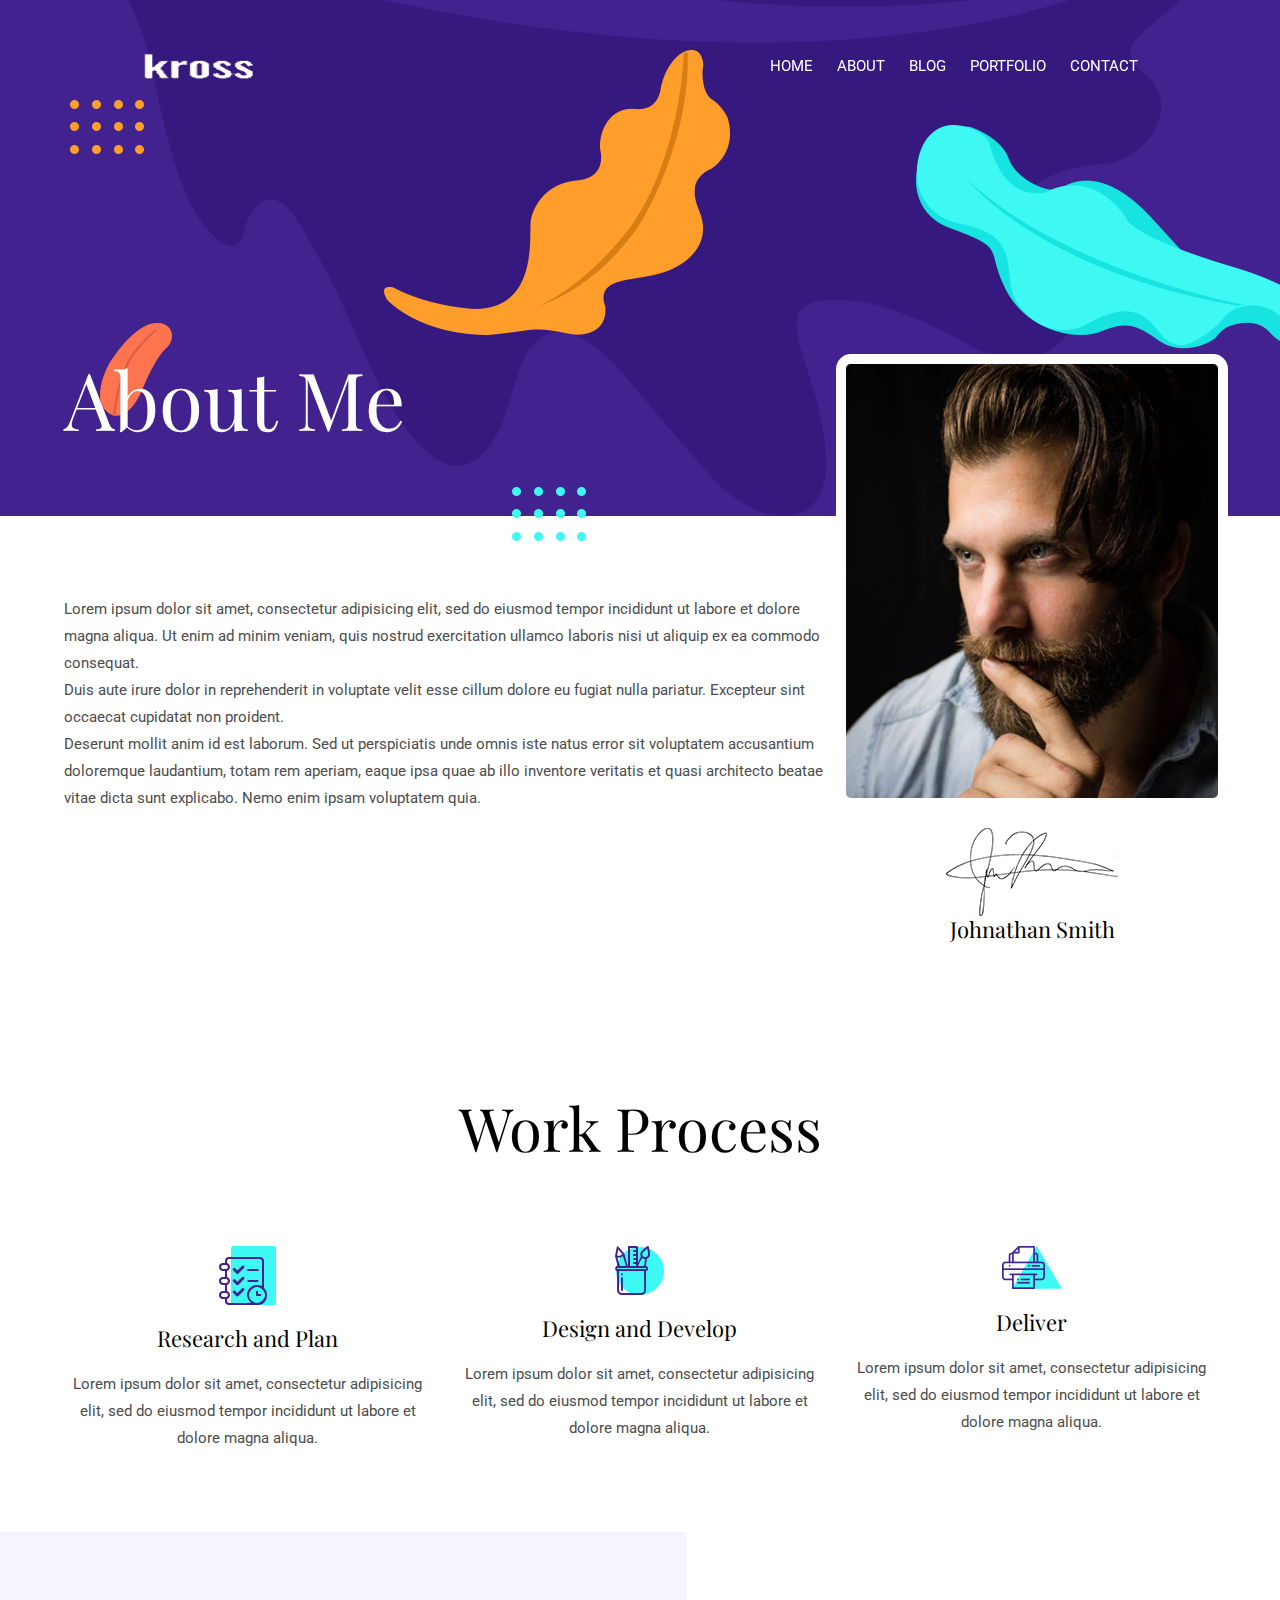
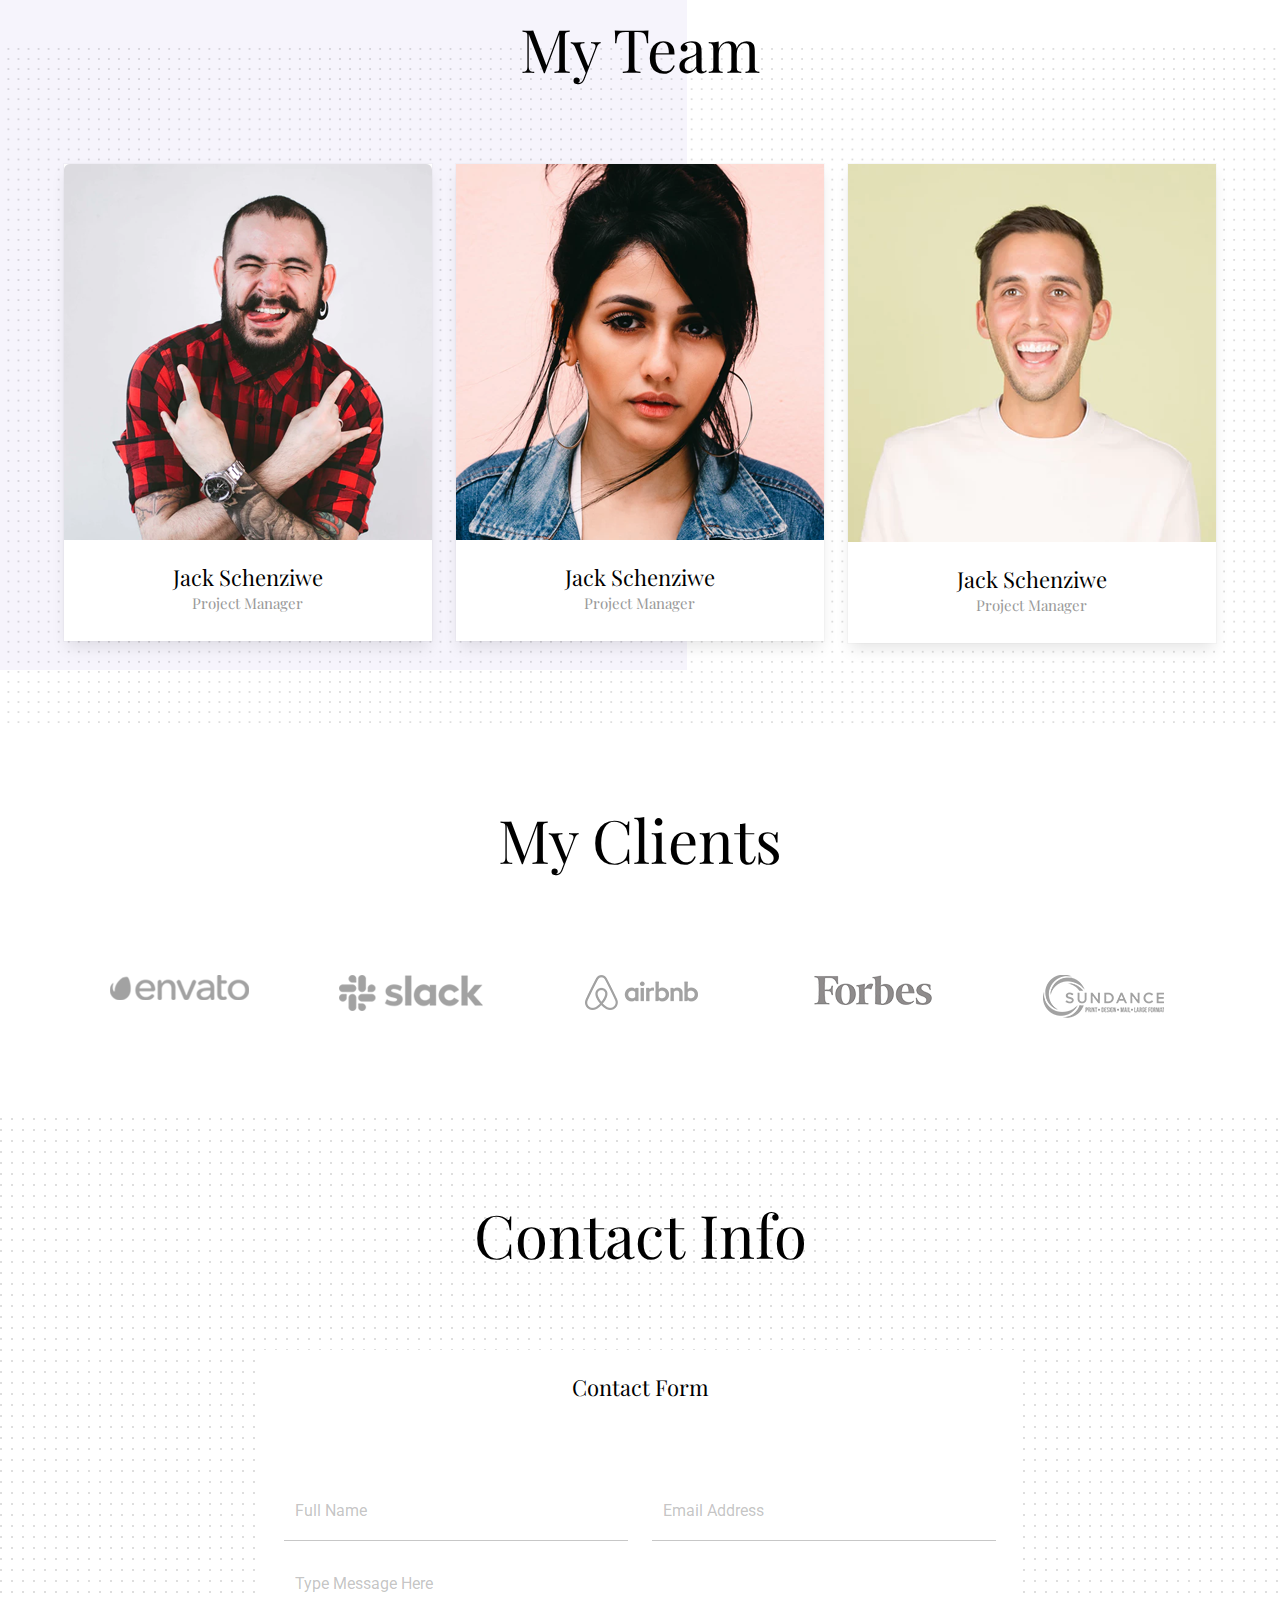
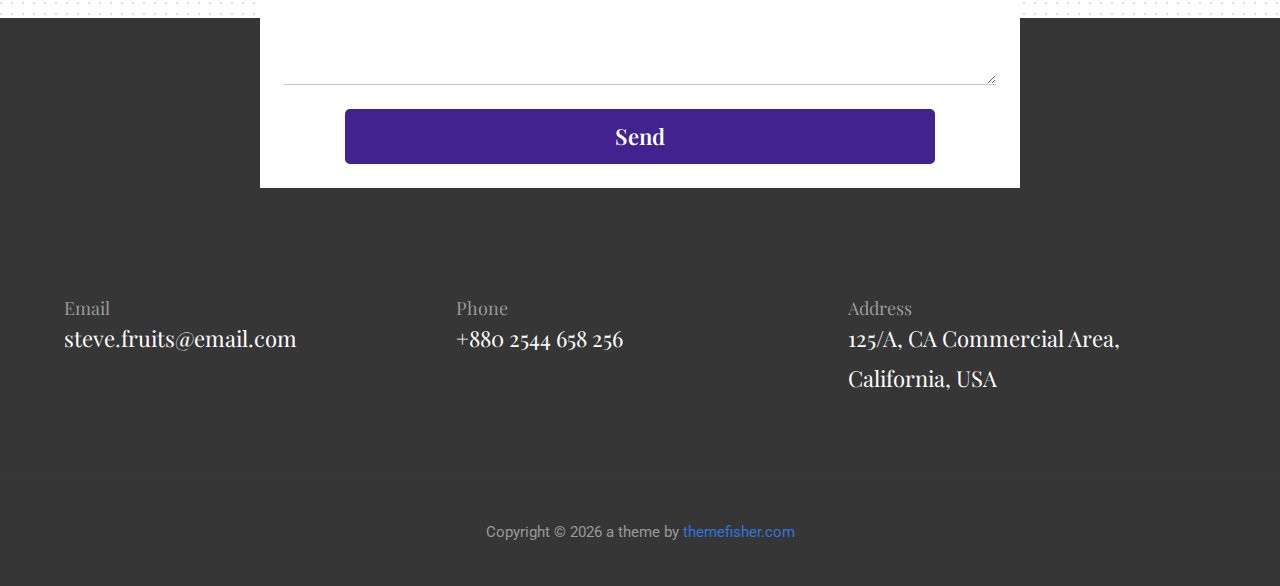
==== docs/about.html @ 149d9f8d "created docs fodler" ====
<!DOCTYPE html>

<!--
 // WEBSITE: https://themefisher.com
 // TWITTER: https://twitter.com/themefisher
 // FACEBOOK: https://www.facebook.com/themefisher
 // GITHUB: https://github.com/themefisher/
-->

<html lang="zxx">

<head>
  <meta charset="utf-8">
  <title>Kross | Portfolio Template</title>

  <!-- mobile responsive meta -->
  <meta name="viewport" content="width=device-width, initial-scale=1, maximum-scale=1">
  
  <!-- ** Plugins Needed for the Project ** -->
  <!-- bulma -->
  <link rel="stylesheet" href="plugins/bulma/bulma.min.css">
  <!-- slick slider -->
  <link rel="stylesheet" href="plugins/slick/slick.css">
  <!-- themefy-icon -->
  <link rel="stylesheet" href="plugins/themify-icons/themify-icons.css">

  <!-- Main Stylesheet -->
  <link href="css/style.css" rel="stylesheet">
  
  <!--Favicon-->
  <link rel="shortcut icon" href="images/favicon.ico" type="image/x-icon">
  <link rel="icon" href="images/favicon.ico" type="image/x-icon">

</head>

<body>
  

<header>
  <nav class="navbar is-dark is-fixed-top" role="navigation" aria-label="main navigation">
    <div class="navbar-brand">
      <a class="navbar-item" href="index.html">
        <img src="images/logo.png" width="112" height="28">
      </a>
  
      <a role="button" class="navbar-burger burger" aria-label="menu" aria-expanded="false" data-target="navigation">
        <span aria-hidden="true"></span>
        <span aria-hidden="true"></span>
        <span aria-hidden="true"></span>
      </a>
    </div>
  
    <div id="navigation" class="navbar-menu">
      <div class="navbar-end">
        <a href="index.html" class="navbar-item">Home</a>
        <a href="about.html" class="navbar-item">About</a>
        <a href="blog.html" class="navbar-item">blog</a>
        <a href="portfolio.html" class="navbar-item">portfolio</a>
        <a href="contact.html" class="navbar-item">contact</a>
      </div>
    </div>
  </nav>
</header>

<!-- page title -->
<section class="page-title-alt has-background-primary is-relative">
  <div class="container">
    <h1 class="has-text-white font-tertiary">About Me</h1>
  </div>
  <!-- background shapes -->
  <img src="images/illustrations/leaf-bg-top.png" alt="illustrations" class="bg-shape-1 w-100">
  <img src="images/illustrations/dots-group-sm.png" alt="illustrations" class="bg-shape-2">
  <img src="images/illustrations/leaf-yellow.png" alt="illustrations" class="bg-shape-3">
  <img src="images/illustrations/leaf-orange.png" alt="illustrations" class="bg-shape-4">
  <img src="images/illustrations/dots-group-cyan.png" alt="illustrations" class="bg-shape-5">
  <img src="images/illustrations/leaf-cyan-lg.png" alt="illustrations" class="bg-shape-6">
</section>
<!-- /page title -->

<!-- about -->
<section class="section">
  <div class="container">
    <div class="columns">
      <div class="column is-8-tablet">
        <p>Lorem ipsum dolor sit amet, consectetur adipisicing elit, sed do eiusmod tempor incididunt ut labore et
          dolore magna aliqua. Ut enim ad minim veniam, quis nostrud exercitation ullamco laboris nisi ut aliquip ex ea
          commodo consequat.</p>
        <p>Duis aute irure dolor in reprehenderit in voluptate velit esse cillum dolore eu fugiat nulla pariatur.
          Excepteur sint occaecat cupidatat non proident.</p>
        <p>Deserunt mollit anim id est laborum. Sed ut perspiciatis unde omnis iste natus error sit voluptatem
          accusantium doloremque laudantium, totam rem aperiam, eaque ipsa quae ab illo inventore veritatis et quasi
          architecto beatae vitae dicta sunt explicabo. Nemo enim ipsam voluptatem quia.</p>
      </div>
      <div class="col-md-4 has-text-centered drag-lg-top">
        <div class="shadow-down mb-20">
          <img src="images/about/author.jpg" alt="author"
            class="image full-width rounded-lg border-thick is-border-white">
        </div>
        <img src="images/about/signature.png" alt="signature">
        <h4>Johnathan Smith</h4>
      </div>
    </div>
  </div>
</section>
<!-- /about -->

<!-- Work Process -->
<section class="section">
  <div class="container">
    <div class="has-text-centered">
      <h2 class="section-title">Work Process</h2>
    </div>
    <div class="columns">
      <div class="column is-4-desktop has-text-centered hover-shadow has-padding-top-15">
        <img src="images/icons/plan.png" class="mb-20" alt="icon">
        <h4 class="mb-20">Research and Plan</h4>
        <p>Lorem ipsum dolor sit amet, consectetur adipisicing elit, sed do eiusmod tempor incididunt ut labore et
          dolore magna aliqua.</p>
      </div>
      <div class="column is-4-desktop has-text-centered hover-shadow has-padding-top-15">
        <img src="images/icons/design.png" class="mb-20" alt="icon">
        <h4 class="mb-20">Design and Develop</h4>
        <p>Lorem ipsum dolor sit amet, consectetur adipisicing elit, sed do eiusmod tempor incididunt ut labore et
          dolore magna aliqua.</p>
      </div>
      <div class="column is-4-desktop has-text-centered hover-shadow has-padding-top-15">
        <img src="images/icons/print.png" class="mb-20" alt="icon">
        <h4 class="mb-20">Deliver</h4>
        <p>Lorem ipsum dolor sit amet, consectetur adipisicing elit, sed do eiusmod tempor incididunt ut labore et
          dolore magna aliqua.</p>
      </div>
    </div>
  </div>
</section>
<!-- ./Work Process -->

<!-- team -->
<section class="section has-background-cover" data-background="images/backgrounds/team-bg.png">
  <div class="container">
    <div class="has-text-centered">
      <h2 class="section-title">My Team</h2>
    </div>
    <div class="columns is-multiline">
      <div class="column is-4-desktop is-6">
        <div class="card has-text-centered">
          <img src="images/team/member-1.png" class="image is-full">
          <div class="card-content">
            <h4>Jack Schenziwe</h4>
            <p class="has-text-light font-secondary">Project Manager</p>
          </div>
        </div>
      </div>
      <div class="column is-4-desktop is-6">
        <div class="card has-text-centered">
          <img src="images/team/member-2.png" class="image is-full">
          <div class="card-content">
            <h4>Jack Schenziwe</h4>
            <p class="has-text-light font-secondary">Project Manager</p>
          </div>
        </div>
      </div>
      <div class="column is-4-desktop is-6">
        <div class="card has-text-centered">
          <img src="images/team/member-3.png" class="image is-full">
          <div class="card-content">
            <h4>Jack Schenziwe</h4>
            <p class="has-text-light font-secondary">Project Manager</p>
          </div>
        </div>
      </div>
    </div>
  </div>
</section>
<!-- /team -->

<!-- clients -->
<section class="section">
  <div class="container">
    <div class="has-text-centered">
      <h2 class="section-title">My Clients</h2>
    </div>
    <div class="client-logo-slider is-flex is-vcentered">
      <a href="#" class="has-text-centered is-block outline-0 has-padding-20"><img class="d-unset image"
          src="images/clients-logo/client-logo-1.png" alt="client-logo"></a>
      <a href="#" class="has-text-centered is-block outline-0 has-padding-20"><img class="d-unset image"
          src="images/clients-logo/client-logo-2.png" alt="client-logo"></a>
      <a href="#" class="has-text-centered is-block outline-0 has-padding-20"><img class="d-unset image"
          src="images/clients-logo/client-logo-3.png" alt="client-logo"></a>
      <a href="#" class="has-text-centered is-block outline-0 has-padding-20"><img class="d-unset image"
          src="images/clients-logo/client-logo-4.png" alt="client-logo"></a>
      <a href="#" class="has-text-centered is-block outline-0 has-padding-20"><img class="d-unset image"
          src="images/clients-logo/client-logo-5.png" alt="client-logo"></a>
      <a href="#" class="has-text-centered is-block outline-0 has-padding-20"><img class="d-unset image"
          src="images/clients-logo/client-logo-1.png" alt="client-logo"></a>
      <a href="#" class="has-text-centered is-block outline-0 has-padding-20"><img class="d-unset image"
          src="images/clients-logo/client-logo-2.png" alt="client-logo"></a>
      <a href="#" class="has-text-centered is-block outline-0 has-padding-20"><img class="d-unset image"
          src="images/clients-logo/client-logo-3.png" alt="client-logo"></a>
      <a href="#" class="has-text-centered is-block outline-0 has-padding-20"><img class="d-unset image"
          src="images/clients-logo/client-logo-4.png" alt="client-logo"></a>
      <a href="#" class="has-text-centered is-block outline-0 has-padding-20"><img class="d-unset image"
          src="images/clients-logo/client-logo-5.png" alt="client-logo"></a>
    </div>
  </div>
</section>
<!-- /clients -->

<!-- contact -->
<section class="section section-on-footer" data-background="images/backgrounds/bg-dots.png">
  <div class="container">
    <div class="has-text-centered">
      <h2 class="section-title">Contact Info</h2>
    </div>
    <div class="columns is-centered">
      <div class="column is-8-desktop">
        <div class="has-background-white card-content has-text-centered shadow-down">
          <h4 class="mb-80">Contact Form</h4>
          <form action="#" class="columns is-multiline is-centered">
            <div class="column is-6-tablet">
              <input type="text" id="name" name="name" placeholder="Full Name" class="input">
            </div>
            <div class="column is-6-tablet">
              <input type="email" id="email" name="email" placeholder="Email Address" class="input">
            </div>
            <div class="column is-full">
              <textarea name="message" id="message" class="input"
                placeholder="Type Message Here"></textarea>
            </div>
            <div class="column is-6-tablet is-10">
              <button class="button is-primary is-fullwidth">send</button>
            </div>
          </form>
        </div>
      </div>
    </div>
  </div>
</section>
<!-- /contact -->

<!-- footer -->
<footer class="has-background-dark footer-section">
  <div class="section">
    <div class="container">
      <div class="columns">
        <div class="column is-4-tablet">
          <h5 class="has-text-light">Email</h5>
          <p class="has-text-white paragraph-lg font-secondary">steve.fruits@email.com</p>
        </div>
        <div class="column is-4-tablet">
          <h5 class="has-text-light">Phone</h5>
          <p class="has-text-white paragraph-lg font-secondary">+880 2544 658 256</p>
        </div>
        <div class="column is-4-tablet">
          <h5 class="has-text-light">Address</h5>
          <p class="has-text-white paragraph-lg font-secondary">125/A, CA Commercial Area, California, USA</p>
        </div>
      </div>
    </div>
  </div>
  <div class="section is-small has-text-centered has-border-top is-border-dark">
    <p class="has-text-light">Copyright ©
      <script>
        var CurrentYear = new Date().getFullYear()
        document.write(CurrentYear)
      </script> a theme by <a href="themefisher.com">themefisher.com</a></p>
  </div>
</footer>
<!-- /footer -->

<!-- jQuery -->
<script src="plugins/jQuery/jquery.min.js"></script>
<!-- slick slider -->
<script src="plugins/slick/slick.min.js"></script>
<!-- filter -->
<script src="plugins/shuffle/shuffle.min.js"></script>

<!-- Main Script -->
<script src="js/script.js"></script>

</body>
</html>
---- docs/plugins/themify-icons/themify-icons.css ----
@font-face{font-family:themify;src:url(fonts/themify.eot?-fvbane);src:url(fonts/themify.eot?#iefix-fvbane) format('embedded-opentype'),url(fonts/themify.woff?-fvbane) format('woff'),url(fonts/themify.ttf?-fvbane) format('truetype'),url(fonts/themify.svg?-fvbane#themify) format('svg');font-weight:400;font-style:normal}[class*=" ti-"],[class^=ti-]{font-family:themify;speak:none;font-style:normal;font-weight:400;font-variant:normal;text-transform:none;line-height:1;-webkit-font-smoothing:antialiased;-moz-osx-font-smoothing:grayscale}.ti-wand:before{content:"\e600"}.ti-volume:before{content:"\e601"}.ti-user:before{content:"\e602"}.ti-unlock:before{content:"\e603"}.ti-unlink:before{content:"\e604"}.ti-trash:before{content:"\e605"}.ti-thought:before{content:"\e606"}.ti-target:before{content:"\e607"}.ti-tag:before{content:"\e608"}.ti-tablet:before{content:"\e609"}.ti-star:before{content:"\e60a"}.ti-spray:before{content:"\e60b"}.ti-signal:before{content:"\e60c"}.ti-shopping-cart:before{content:"\e60d"}.ti-shopping-cart-full:before{content:"\e60e"}.ti-settings:before{content:"\e60f"}.ti-search:before{content:"\e610"}.ti-zoom-in:before{content:"\e611"}.ti-zoom-out:before{content:"\e612"}.ti-cut:before{content:"\e613"}.ti-ruler:before{content:"\e614"}.ti-ruler-pencil:before{content:"\e615"}.ti-ruler-alt:before{content:"\e616"}.ti-bookmark:before{content:"\e617"}.ti-bookmark-alt:before{content:"\e618"}.ti-reload:before{content:"\e619"}.ti-plus:before{content:"\e61a"}.ti-pin:before{content:"\e61b"}.ti-pencil:before{content:"\e61c"}.ti-pencil-alt:before{content:"\e61d"}.ti-paint-roller:before{content:"\e61e"}.ti-paint-bucket:before{content:"\e61f"}.ti-na:before{content:"\e620"}.ti-mobile:before{content:"\e621"}.ti-minus:before{content:"\e622"}.ti-medall:before{content:"\e623"}.ti-medall-alt:before{content:"\e624"}.ti-marker:before{content:"\e625"}.ti-marker-alt:before{content:"\e626"}.ti-arrow-up:before{content:"\e627"}.ti-arrow-right:before{content:"\e628"}.ti-arrow-left:before{content:"\e629"}.ti-arrow-down:before{content:"\e62a"}.ti-lock:before{content:"\e62b"}.ti-location-arrow:before{content:"\e62c"}.ti-link:before{content:"\e62d"}.ti-layout:before{content:"\e62e"}.ti-layers:before{content:"\e62f"}.ti-layers-alt:before{content:"\e630"}.ti-key:before{content:"\e631"}.ti-import:before{content:"\e632"}.ti-image:before{content:"\e633"}.ti-heart:before{content:"\e634"}.ti-heart-broken:before{content:"\e635"}.ti-hand-stop:before{content:"\e636"}.ti-hand-open:before{content:"\e637"}.ti-hand-drag:before{content:"\e638"}.ti-folder:before{content:"\e639"}.ti-flag:before{content:"\e63a"}.ti-flag-alt:before{content:"\e63b"}.ti-flag-alt-2:before{content:"\e63c"}.ti-eye:before{content:"\e63d"}.ti-export:before{content:"\e63e"}.ti-exchange-vertical:before{content:"\e63f"}.ti-desktop:before{content:"\e640"}.ti-cup:before{content:"\e641"}.ti-crown:before{content:"\e642"}.ti-comments:before{content:"\e643"}.ti-comment:before{content:"\e644"}.ti-comment-alt:before{content:"\e645"}.ti-close:before{content:"\e646"}.ti-clip:before{content:"\e647"}.ti-angle-up:before{content:"\e648"}.ti-angle-right:before{content:"\e649"}.ti-angle-left:before{content:"\e64a"}.ti-angle-down:before{content:"\e64b"}.ti-check:before{content:"\e64c"}.ti-check-box:before{content:"\e64d"}.ti-camera:before{content:"\e64e"}.ti-announcement:before{content:"\e64f"}.ti-brush:before{content:"\e650"}.ti-briefcase:before{content:"\e651"}.ti-bolt:before{content:"\e652"}.ti-bolt-alt:before{content:"\e653"}.ti-blackboard:before{content:"\e654"}.ti-bag:before{content:"\e655"}.ti-move:before{content:"\e656"}.ti-arrows-vertical:before{content:"\e657"}.ti-arrows-horizontal:before{content:"\e658"}.ti-fullscreen:before{content:"\e659"}.ti-arrow-top-right:before{content:"\e65a"}.ti-arrow-top-left:before{content:"\e65b"}.ti-arrow-circle-up:before{content:"\e65c"}.ti-arrow-circle-right:before{content:"\e65d"}.ti-arrow-circle-left:before{content:"\e65e"}.ti-arrow-circle-down:before{content:"\e65f"}.ti-angle-double-up:before{content:"\e660"}.ti-angle-double-right:before{content:"\e661"}.ti-angle-double-left:before{content:"\e662"}.ti-angle-double-down:before{content:"\e663"}.ti-zip:before{content:"\e664"}.ti-world:before{content:"\e665"}.ti-wheelchair:before{content:"\e666"}.ti-view-list:before{content:"\e667"}.ti-view-list-alt:before{content:"\e668"}.ti-view-grid:before{content:"\e669"}.ti-uppercase:before{content:"\e66a"}.ti-upload:before{content:"\e66b"}.ti-underline:before{content:"\e66c"}.ti-truck:before{content:"\e66d"}.ti-timer:before{content:"\e66e"}.ti-ticket:before{content:"\e66f"}.ti-thumb-up:before{content:"\e670"}.ti-thumb-down:before{content:"\e671"}.ti-text:before{content:"\e672"}.ti-stats-up:before{content:"\e673"}.ti-stats-down:before{content:"\e674"}.ti-split-v:before{content:"\e675"}.ti-split-h:before{content:"\e676"}.ti-smallcap:before{content:"\e677"}.ti-shine:before{content:"\e678"}.ti-shift-right:before{content:"\e679"}.ti-shift-left:before{content:"\e67a"}.ti-shield:before{content:"\e67b"}.ti-notepad:before{content:"\e67c"}.ti-server:before{content:"\e67d"}.ti-quote-right:before{content:"\e67e"}.ti-quote-left:before{content:"\e67f"}.ti-pulse:before{content:"\e680"}.ti-printer:before{content:"\e681"}.ti-power-off:before{content:"\e682"}.ti-plug:before{content:"\e683"}.ti-pie-chart:before{content:"\e684"}.ti-paragraph:before{content:"\e685"}.ti-panel:before{content:"\e686"}.ti-package:before{content:"\e687"}.ti-music:before{content:"\e688"}.ti-music-alt:before{content:"\e689"}.ti-mouse:before{content:"\e68a"}.ti-mouse-alt:before{content:"\e68b"}.ti-money:before{content:"\e68c"}.ti-microphone:before{content:"\e68d"}.ti-menu:before{content:"\e68e"}.ti-menu-alt:before{content:"\e68f"}.ti-map:before{content:"\e690"}.ti-map-alt:before{content:"\e691"}.ti-loop:before{content:"\e692"}.ti-location-pin:before{content:"\e693"}.ti-list:before{content:"\e694"}.ti-light-bulb:before{content:"\e695"}.ti-Italic:before{content:"\e696"}.ti-info:before{content:"\e697"}.ti-infinite:before{content:"\e698"}.ti-id-badge:before{content:"\e699"}.ti-hummer:before{content:"\e69a"}.ti-home:before{content:"\e69b"}.ti-help:before{content:"\e69c"}.ti-headphone:before{content:"\e69d"}.ti-harddrives:before{content:"\e69e"}.ti-harddrive:before{content:"\e69f"}.ti-gift:before{content:"\e6a0"}.ti-game:before{content:"\e6a1"}.ti-filter:before{content:"\e6a2"}.ti-files:before{content:"\e6a3"}.ti-file:before{content:"\e6a4"}.ti-eraser:before{content:"\e6a5"}.ti-envelope:before{content:"\e6a6"}.ti-download:before{content:"\e6a7"}.ti-direction:before{content:"\e6a8"}.ti-direction-alt:before{content:"\e6a9"}.ti-dashboard:before{content:"\e6aa"}.ti-control-stop:before{content:"\e6ab"}.ti-control-shuffle:before{content:"\e6ac"}.ti-control-play:before{content:"\e6ad"}.ti-control-pause:before{content:"\e6ae"}.ti-control-forward:before{content:"\e6af"}.ti-control-backward:before{content:"\e6b0"}.ti-cloud:before{content:"\e6b1"}.ti-cloud-up:before{content:"\e6b2"}.ti-cloud-down:before{content:"\e6b3"}.ti-clipboard:before{content:"\e6b4"}.ti-car:before{content:"\e6b5"}.ti-calendar:before{content:"\e6b6"}.ti-book:before{content:"\e6b7"}.ti-bell:before{content:"\e6b8"}.ti-basketball:before{content:"\e6b9"}.ti-bar-chart:before{content:"\e6ba"}.ti-bar-chart-alt:before{content:"\e6bb"}.ti-back-right:before{content:"\e6bc"}.ti-back-left:before{content:"\e6bd"}.ti-arrows-corner:before{content:"\e6be"}.ti-archive:before{content:"\e6bf"}.ti-anchor:before{content:"\e6c0"}.ti-align-right:before{content:"\e6c1"}.ti-align-left:before{content:"\e6c2"}.ti-align-justify:before{content:"\e6c3"}.ti-align-center:before{content:"\e6c4"}.ti-alert:before{content:"\e6c5"}.ti-alarm-clock:before{content:"\e6c6"}.ti-agenda:before{content:"\e6c7"}.ti-write:before{content:"\e6c8"}.ti-window:before{content:"\e6c9"}.ti-widgetized:before{content:"\e6ca"}.ti-widget:before{content:"\e6cb"}.ti-widget-alt:before{content:"\e6cc"}.ti-wallet:before{content:"\e6cd"}.ti-video-clapper:before{content:"\e6ce"}.ti-video-camera:before{content:"\e6cf"}.ti-vector:before{content:"\e6d0"}.ti-themify-logo:before{content:"\e6d1"}.ti-themify-favicon:before{content:"\e6d2"}.ti-themify-favicon-alt:before{content:"\e6d3"}.ti-support:before{content:"\e6d4"}.ti-stamp:before{content:"\e6d5"}.ti-split-v-alt:before{content:"\e6d6"}.ti-slice:before{content:"\e6d7"}.ti-shortcode:before{content:"\e6d8"}.ti-shift-right-alt:before{content:"\e6d9"}.ti-shift-left-alt:before{content:"\e6da"}.ti-ruler-alt-2:before{content:"\e6db"}.ti-receipt:before{content:"\e6dc"}.ti-pin2:before{content:"\e6dd"}.ti-pin-alt:before{content:"\e6de"}.ti-pencil-alt2:before{content:"\e6df"}.ti-palette:before{content:"\e6e0"}.ti-more:before{content:"\e6e1"}.ti-more-alt:before{content:"\e6e2"}.ti-microphone-alt:before{content:"\e6e3"}.ti-magnet:before{content:"\e6e4"}.ti-line-double:before{content:"\e6e5"}.ti-line-dotted:before{content:"\e6e6"}.ti-line-dashed:before{content:"\e6e7"}.ti-layout-width-full:before{content:"\e6e8"}.ti-layout-width-default:before{content:"\e6e9"}.ti-layout-width-default-alt:before{content:"\e6ea"}.ti-layout-tab:before{content:"\e6eb"}.ti-layout-tab-window:before{content:"\e6ec"}.ti-layout-tab-v:before{content:"\e6ed"}.ti-layout-tab-min:before{content:"\e6ee"}.ti-layout-slider:before{content:"\e6ef"}.ti-layout-slider-alt:before{content:"\e6f0"}.ti-layout-sidebar-right:before{content:"\e6f1"}.ti-layout-sidebar-none:before{content:"\e6f2"}.ti-layout-sidebar-left:before{content:"\e6f3"}.ti-layout-placeholder:before{content:"\e6f4"}.ti-layout-menu:before{content:"\e6f5"}.ti-layout-menu-v:before{content:"\e6f6"}.ti-layout-menu-separated:before{content:"\e6f7"}.ti-layout-menu-full:before{content:"\e6f8"}.ti-layout-media-right-alt:before{content:"\e6f9"}.ti-layout-media-right:before{content:"\e6fa"}.ti-layout-media-overlay:before{content:"\e6fb"}.ti-layout-media-overlay-alt:before{content:"\e6fc"}.ti-layout-media-overlay-alt-2:before{content:"\e6fd"}.ti-layout-media-left-alt:before{content:"\e6fe"}.ti-layout-media-left:before{content:"\e6ff"}.ti-layout-media-center-alt:before{content:"\e700"}.ti-layout-media-center:before{content:"\e701"}.ti-layout-list-thumb:before{content:"\e702"}.ti-layout-list-thumb-alt:before{content:"\e703"}.ti-layout-list-post:before{content:"\e704"}.ti-layout-list-large-image:before{content:"\e705"}.ti-layout-line-solid:before{content:"\e706"}.ti-layout-grid4:before{content:"\e707"}.ti-layout-grid3:before{content:"\e708"}.ti-layout-grid2:before{content:"\e709"}.ti-layout-grid2-thumb:before{content:"\e70a"}.ti-layout-cta-right:before{content:"\e70b"}.ti-layout-cta-left:before{content:"\e70c"}.ti-layout-cta-center:before{content:"\e70d"}.ti-layout-cta-btn-right:before{content:"\e70e"}.ti-layout-cta-btn-left:before{content:"\e70f"}.ti-layout-column4:before{content:"\e710"}.ti-layout-column3:before{content:"\e711"}.ti-layout-column2:before{content:"\e712"}.ti-layout-accordion-separated:before{content:"\e713"}.ti-layout-accordion-merged:before{content:"\e714"}.ti-layout-accordion-list:before{content:"\e715"}.ti-ink-pen:before{content:"\e716"}.ti-info-alt:before{content:"\e717"}.ti-help-alt:before{content:"\e718"}.ti-headphone-alt:before{content:"\e719"}.ti-hand-point-up:before{content:"\e71a"}.ti-hand-point-right:before{content:"\e71b"}.ti-hand-point-left:before{content:"\e71c"}.ti-hand-point-down:before{content:"\e71d"}.ti-gallery:before{content:"\e71e"}.ti-face-smile:before{content:"\e71f"}.ti-face-sad:before{content:"\e720"}.ti-credit-card:before{content:"\e721"}.ti-control-skip-forward:before{content:"\e722"}.ti-control-skip-backward:before{content:"\e723"}.ti-control-record:before{content:"\e724"}.ti-control-eject:before{content:"\e725"}.ti-comments-smiley:before{content:"\e726"}.ti-brush-alt:before{content:"\e727"}.ti-youtube:before{content:"\e728"}.ti-vimeo:before{content:"\e729"}.ti-twitter:before{content:"\e72a"}.ti-time:before{content:"\e72b"}.ti-tumblr:before{content:"\e72c"}.ti-skype:before{content:"\e72d"}.ti-share:before{content:"\e72e"}.ti-share-alt:before{content:"\e72f"}.ti-rocket:before{content:"\e730"}.ti-pinterest:before{content:"\e731"}.ti-new-window:before{content:"\e732"}.ti-microsoft:before{content:"\e733"}.ti-list-ol:before{content:"\e734"}.ti-linkedin:before{content:"\e735"}.ti-layout-sidebar-2:before{content:"\e736"}.ti-layout-grid4-alt:before{content:"\e737"}.ti-layout-grid3-alt:before{content:"\e738"}.ti-layout-grid2-alt:before{content:"\e739"}.ti-layout-column4-alt:before{content:"\e73a"}.ti-layout-column3-alt:before{content:"\e73b"}.ti-layout-column2-alt:before{content:"\e73c"}.ti-instagram:before{content:"\e73d"}.ti-google:before{content:"\e73e"}.ti-github:before{content:"\e73f"}.ti-flickr:before{content:"\e740"}.ti-facebook:before{content:"\e741"}.ti-dropbox:before{content:"\e742"}.ti-dribbble:before{content:"\e743"}.ti-apple:before{content:"\e744"}.ti-android:before{content:"\e745"}.ti-save:before{content:"\e746"}.ti-save-alt:before{content:"\e747"}.ti-yahoo:before{content:"\e748"}.ti-wordpress:before{content:"\e749"}.ti-vimeo-alt:before{content:"\e74a"}.ti-twitter-alt:before{content:"\e74b"}.ti-tumblr-alt:before{content:"\e74c"}.ti-trello:before{content:"\e74d"}.ti-stack-overflow:before{content:"\e74e"}.ti-soundcloud:before{content:"\e74f"}.ti-sharethis:before{content:"\e750"}.ti-sharethis-alt:before{content:"\e751"}.ti-reddit:before{content:"\e752"}.ti-pinterest-alt:before{content:"\e753"}.ti-microsoft-alt:before{content:"\e754"}.ti-linux:before{content:"\e755"}.ti-jsfiddle:before{content:"\e756"}.ti-joomla:before{content:"\e757"}.ti-html5:before{content:"\e758"}.ti-flickr-alt:before{content:"\e759"}.ti-email:before{content:"\e75a"}.ti-drupal:before{content:"\e75b"}.ti-dropbox-alt:before{content:"\e75c"}.ti-css3:before{content:"\e75d"}.ti-rss:before{content:"\e75e"}.ti-rss-alt:before{content:"\e75f"}
---- docs/css/style.css ----
/**
 * WEBSITE: https://themefisher.com
 * TWITTER: https://twitter.com/themefisher
 * FACEBOOK: https://www.facebook.com/themefisher
 * GITHUB: https://github.com/themefisher/
 */

/*!------------------------------------------------------------------
[MAIN STYLESHEET]

PROJECT:	Project Name
VERSION:	Versoin Number
-------------------------------------------------------------------*/
/*------------------------------------------------------------------
[TABLE OF CONTENTS]
-------------------------------------------------------------------*/
/*  typography */
@import url("https://fonts.googleapis.com/css?family=Playfair+Display:700|Roboto:400");
body {
  line-height: 1.2;
  font-family: "Roboto", sans-serif;
  -webkit-font-smoothing: antialiased;
  font-size: 15px;
  color: #4c4c4c;
}

p, .paragraph {
  font-weight: 400;
  color: #4c4c4c;
  font-size: 15px;
  line-height: 1.8;
  font-family: "Roboto", sans-serif;
}
p-lg, .paragraph-lg {
  font-size: 22px;
}

h1, h2, h3, h4, h5, h6 {
  color: #000;
  font-family: "Playfair Display", serif;
  line-height: 1.2;
}

h1, .h1 {
  font-size: 80px;
}
@media (max-width: 991px) {
  h1, .h1 {
    font-size: 65px;
  }
}

h2, .h2 {
  font-size: 60px;
}
@media (max-width: 991px) {
  h2, .h2 {
    font-size: 50px;
  }
}

h3, .h3 {
  font-size: 40px;
}

h4, .h4 {
  font-size: 22px;
}

h5, .h5 {
  font-size: 18px;
}

h6, .h6 {
  font-size: 14px;
}

/* Button style */
.button {
  font-size: 22px;
  font-family: "Playfair Display", serif;
  text-transform: capitalize;
  padding: 16px 44px;
  border-radius: 5px;
  font-weight: 600;
  border: 0;
  position: relative;
  z-index: 1;
  transition: 0.2s ease;
}
.button:focus {
  outline: 0;
  box-shadow: none !important;
}
.button:active {
  box-shadow: none;
}
.button.is-small {
  font-size: 15px;
  padding: 10px 30px;
}
.button.is-extra-small {
  padding: 5px 10px;
  font-size: 15px;
}
.button.is-primary {
  background-color: #41228e;
  color: #fff;
}
.button.is-primary:active {
  background-color: #542cb7 !important;
}
.button.is-primary:hover {
  background-color: #542cb7;
}
.button.is-primary.focus, .button.is-primary.is-active {
  background-color: #542cb7 !important;
  box-shadow: none !important;
}
.button.is-link {
  background-color: transparent;
  color: #41228e;
  font-weight: bold;
  padding-left: 0;
  padding-right: 0;
}
.button.is-link:active, .button.is-link:hover {
  color: #41228e;
  background: transparent;
}

body {
  background-color: #fff;
  overflow-x: hidden;
}

::-moz-selection {
  background: #542cb7;
  color: #fff;
}

::selection {
  background: #542cb7;
  color: #fff;
}

/* preloader */
.preloader {
  position: fixed;
  top: 0;
  left: 0;
  right: 0;
  bottom: 0;
  background-color: #fff;
  z-index: 999;
  display: flex;
  align-items: center;
  justify-content: center;
}

ol,
ul {
  list-style-type: none;
  margin: 0px;
}

img {
  vertical-align: middle;
  border: 0;
}

a,
a:hover,
a:focus {
  text-decoration: none;
}

a,
button,
select {
  cursor: pointer;
  transition: 0.2s ease;
}
a:focus,
button:focus,
select:focus {
  outline: 0;
}

a.text-dark:hover {
  color: #41228e !important;
}

a:hover {
  color: #41228e;
}

.slick-slide {
  outline: 0;
}

.section {
  padding-top: 80px;
  padding-bottom: 80px;
}
.section-title {
  margin-bottom: 80px;
  font-family: "Playfair Display", serif;
}
.section.is-small {
  padding-top: 40px;
  padding-bottom: 40px;
}

.has-background-cover {
  background-size: cover;
  background-position: center center;
  background-repeat: no-repeat;
}

/* overlay */
.overlay {
  position: relative;
}
.overlay::before {
  position: absolute;
  content: "";
  height: 100%;
  width: 100%;
  top: 0;
  left: 0;
  background: #000;
  opacity: 0.5;
}

.outline-0 {
  outline: 0 !important;
}

.d-unset {
  display: unset !important;
}

.has-background-primary {
  background: #41228e !important;
}

.has-background-gray {
  background: #eaeaea !important;
}

.has-text-primary {
  color: #41228e !important;
}

.has-text-color {
  color: #4c4c4c;
}

.has-text-dark {
  color: #000 !important;
}

.has-text-light {
  color: #999999 !important;
}

.mb-10 {
  margin-bottom: 10px !important;
}

.mb-20 {
  margin-bottom: 20px !important;
}

.mb-30 {
  margin-bottom: 30px !important;
}

.mb-40 {
  margin-bottom: 40px !important;
}

.mb-50 {
  margin-bottom: 50px !important;
}

.mb-60 {
  margin-bottom: 60px !important;
}

.mb-70 {
  margin-bottom: 70px !important;
}

.mb-80 {
  margin-bottom: 80px !important;
}

.mb-90 {
  margin-bottom: 90px !important;
}

.mb-100 {
  margin-bottom: 100px !important;
}

.mr-20 {
  margin-right: 20px;
}

.zindex-1 {
  z-index: 1;
}

.rounded-lg {
  border-radius: 15px;
}

.overflow-hidden {
  overflow: hidden;
}

.font-secondary {
  font-family: "Playfair Display", serif !important;
}

.font-tertiary {
  font-family: "Playfair Display", serif !important;
}

.shadow {
  box-shadow: 0px 18px 39.1px 6.9px rgba(224, 241, 255, 0.34) !important;
}

.bg-dark {
  background-color: #222222 !important;
}

/* icon */
.icon {
  font-size: 45px;
  height: unset;
  width: unset;
}

.icon-bg {
  height: 100px;
  width: 100px;
  line-height: 100px;
  text-align: center;
}

.icon-light {
  color: #c8d5ef;
}

/* /icon */
/* slick slider */
.slick-dots {
  text-align: center;
  padding-left: 0;
}
.slick-dots li {
  display: inline-block;
  margin: 2px;
}
.slick-dots li.slick-active button {
  background: #fff;
  width: 25px;
}
.slick-dots li button {
  height: 6px;
  width: 12px;
  background: rgba(255, 255, 255, 0.5);
  color: transparent;
  border-radius: 10px;
  overflow: hidden;
  transition: 0.2s ease;
  border: 0;
}

/* /slick slider */
/* form */
.input {
  border: 0;
  border-radius: 0;
  border-bottom: 1px solid #c7c7c7;
  height: 60px;
  box-shadow: none;
}
.input:focus {
  border-color: #41228e;
  outline: 0;
  box-shadow: none !important;
}

textarea.input {
  height: 120px;
}

/* /form */
/* card */
.card {
  border: 0;
}
.card-header {
  border: 0;
}
.card-footer {
  border: 0;
}

/* /card */
.list-hero-social {
  position: relative;
  z-index: 1;
  background: transparent;
  box-shadow: none;
  border: none;
  width: 40px;
  margin: 30px 0 0 50px;
}
.list-hero-social .list-item {
  border: none;
  background: transparent;
}

.is-rounded {
  border-radius: 50%;
}

.image.is-full {
  width: 100%;
}

.has-border-top {
  border-top: 1px solid #c7c7c7;
}

.has-border-bottom {
  border-bottom: 1px solid #c7c7c7;
}

.is-border-dark {
  border-color: #343a40 !important;
}

.is-border-white {
  border-color: #fff !important;
}

.has-padding-top-15 {
  padding-top: 15px;
}

.has-padding-20 {
  padding: 20px;
}

.buttons .button input {
  width: 0;
  visibility: hidden;
}

.navbar {
  padding: 40px 130px;
  transition: 0.3s ease;
  background: transparent !important;
}
.navbar.nav-bg {
  background-color: #41228e !important;
  padding: 15px 100px;
}
@media (max-width: 991px) {
  .navbar.nav-bg {
    padding: 15px 20px;
  }
}
@media (max-width: 991px) {
  .navbar {
    padding: 20px;
    background: #41228e !important;
  }
}
.navbar-item {
  text-transform: uppercase;
}
.navbar-item:hover {
  background-color: transparent !important;
}

.hero-area {
  padding: 300px 0 200px;
  position: relative;
}
@media (max-width: 767px) {
  .hero-area {
    padding: 250px 0 150px;
    overflow: hidden;
  }
}
.hero-area h1 {
  position: relative;
  z-index: 2;
}

.layer {
  position: absolute;
  z-index: 1;
}

#l1 {
  bottom: 0;
  left: 0;
}

#l2 {
  top: 190px;
  left: -250px;
}

#l3 {
  top: 200px;
  left: 40%;
}

#l4 {
  top: 200px;
  right: 40%;
}

#l5 {
  top: 100px;
  right: -150px;
}

#l6 {
  bottom: -20px;
  left: 10%;
}

#l7 {
  bottom: 100px;
  left: 20%;
}

#l8 {
  bottom: 160px;
  right: 45%;
}

#l9 {
  bottom: 100px;
  right: -10px;
}

.layer-bg {
  position: absolute;
  bottom: 0;
  left: 0;
}

/* skills */
.progress-wrapper {
  height: 130px;
  overflow: hidden;
}

.wave {
  position: absolute;
  width: 100%;
  height: 100%;
}
.wave::before, .wave::after {
  content: "";
  position: absolute;
  width: 800px;
  height: 800px;
  bottom: 0;
  left: 50%;
  background-color: rgba(255, 255, 255, 0.4);
  border-radius: 45%;
  transform: translateX(-50%) rotate(0);
  -webkit-animation: rotate 6s linear infinite;
          animation: rotate 6s linear infinite;
  z-index: 10;
}
.wave::after {
  border-radius: 47%;
  background-color: rgba(255, 255, 255, 0.9);
  transform: translateX(-50%) rotate(0);
  -webkit-animation: rotate 10s linear -5s infinite;
          animation: rotate 10s linear -5s infinite;
  z-index: 20;
}

@-webkit-keyframes rotate {
  50% {
    transform: translateX(-50%) rotate(180deg);
  }
  100% {
    transform: translateX(-50%) rotate(360deg);
  }
}

@keyframes rotate {
  50% {
    transform: translateX(-50%) rotate(180deg);
  }
  100% {
    transform: translateX(-50%) rotate(360deg);
  }
}
/* /skills */
/* education */
.edu-bg-image {
  position: absolute;
  left: 0;
  top: -200px;
}

/* /education */
/* service */
.hover-bg-primary {
  transition: 0.3s ease;
}
.hover-bg-primary:hover {
  background: #41228e;
}
.hover-bg-primary:hover * {
  color: #fff;
}

.active-bg-primary {
  transition: 0.3s ease;
  background: #41228e;
}
.active-bg-primary * {
  color: #fff;
}

.hover-shadow {
  transition: 0.2s ease;
}
.hover-shadow:hover {
  box-shadow: 0px 18px 40px 8px rgba(224, 241, 255, 0.54) !important;
}

/* /service */
/* portfolio */
.hover-wrapper {
  overflow: hidden;
}
.hover-wrapper img {
  transition: 0.3s ease;
  transform: scale(1.1);
}
.hover-wrapper:hover img {
  transform: scale(1);
}
.hover-wrapper:hover .hover-overlay {
  opacity: 1;
  visibility: visible;
}

.hover-overlay {
  position: absolute;
  height: 100%;
  width: 100%;
  border-radius: inherit;
  top: 0;
  left: 0;
  background: rgba(0, 0, 0, 0.3);
  opacity: 0;
  visibility: hidden;
  transition: 0.3s ease;
}

.hover-content {
  position: absolute;
  top: 50%;
  transform: translateY(-50%);
  left: 0;
  right: 0;
  text-align: center;
}

/* /portfolio */
/* testimonial */
.testimonial-content strong {
  color: #2bfdff;
  font-weight: normal;
}

.testimonial-bg-shapes .container {
  position: relative;
  z-index: 1;
}
.testimonial-bg-shapes .bg-map {
  position: absolute;
  left: 50%;
  top: 50%;
  transform: translate(-50%, -50%);
}
.testimonial-bg-shapes .bg-shape-1 {
  position: absolute;
  left: 100px;
  top: -50px;
}
.testimonial-bg-shapes .bg-shape-2 {
  position: absolute;
  right: 150px;
  top: 50px;
}
.testimonial-bg-shapes .bg-shape-3 {
  position: absolute;
  right: 50px;
  top: 200px;
}
.testimonial-bg-shapes .bg-shape-4 {
  position: absolute;
  left: 100px;
  bottom: 200px;
}
.testimonial-bg-shapes .bg-shape-5 {
  position: absolute;
  right: 200px;
  bottom: -50px;
}

/* /testimonial */
/* footer */
.footer-section {
  padding-top: 200px;
}

.section-on-footer {
  margin-bottom: -250px;
}

.shadow-down {
  position: relative;
}
.shadow-down::before {
  position: absolute;
  content: "";
  box-shadow: 0px 0px 80.75px 14.25px rgba(224, 241, 255, 0.34);
  height: 100%;
  width: 100%;
  left: 0;
  top: 0;
  z-index: -1;
}

/* /footer */
.card-lg {
  flex-direction: row-reverse;
  align-items: center;
}
@media (max-width: 991px) {
  .card-lg {
    flex-direction: column;
  }
}

blockquote {
  display: inline-block;
  padding: 10px 20px;
  background: #eaeaea;
  border-left: 2px solid #41228e;
  font-style: italic;
  font-size: 22px;
}

.content * {
  margin-bottom: 20px;
}
.content strong {
  font-family: "Playfair Display", serif;
  font-size: 22px;
  font-weight: normal;
  color: #000;
  display: inherit;
  line-height: 1.5;
}

.page-title-alt {
  padding: 350px 0 70px;
}

.border-thick {
  border: 10px solid;
}

.drag-lg-top {
  margin-top: -230px;
}
@media (max-width: 991px) {
  .drag-lg-top {
    margin-top: 0;
  }
}

.page-title-alt .container {
  position: relative;
  z-index: 1;
}
.page-title-alt .bg-shape-1 {
  position: absolute;
  left: 0;
  top: 0;
  height: 100%;
}
.page-title-alt .bg-shape-2 {
  position: absolute;
  left: 70px;
  top: 100px;
}
.page-title-alt .bg-shape-3 {
  position: absolute;
  left: 30%;
  top: 50px;
  transform: rotate(180deg);
}
.page-title-alt .bg-shape-4 {
  position: absolute;
  left: 100px;
  bottom: 100px;
}
.page-title-alt .bg-shape-5 {
  position: absolute;
  left: 40%;
  bottom: -25px;
}
.page-title-alt .bg-shape-6 {
  position: absolute;
  bottom: 100px;
  right: -100px;
}

.page-title {
  padding: 250px 0 150px;
}
.page-title .container {
  position: relative;
  z-index: 1;
}
.page-title .bg-shape-1 {
  position: absolute;
  left: 0;
  bottom: 0;
  width: 100%;
}
.page-title .bg-shape-2 {
  position: absolute;
  left: -20px;
  top: -10px;
}
.page-title .bg-shape-3 {
  position: absolute;
  left: 10%;
  top: 100px;
}
.page-title .bg-shape-4 {
  position: absolute;
  left: 50%;
  top: -20px;
}
.page-title .bg-shape-5 {
  position: absolute;
  left: 90px;
  bottom: -50px;
  transform: rotate(180deg);
}
.page-title .bg-shape-6 {
  position: absolute;
  right: 20%;
  bottom: -20px;
}
.page-title .bg-shape-7 {
  position: absolute;
  right: -220px;
  bottom: -100px;
}

.filter-controls li {
  cursor: pointer;
}
.filter-controls li.active {
  font-weight: bold;
}
/*# sourceMappingURL=style.css.map */
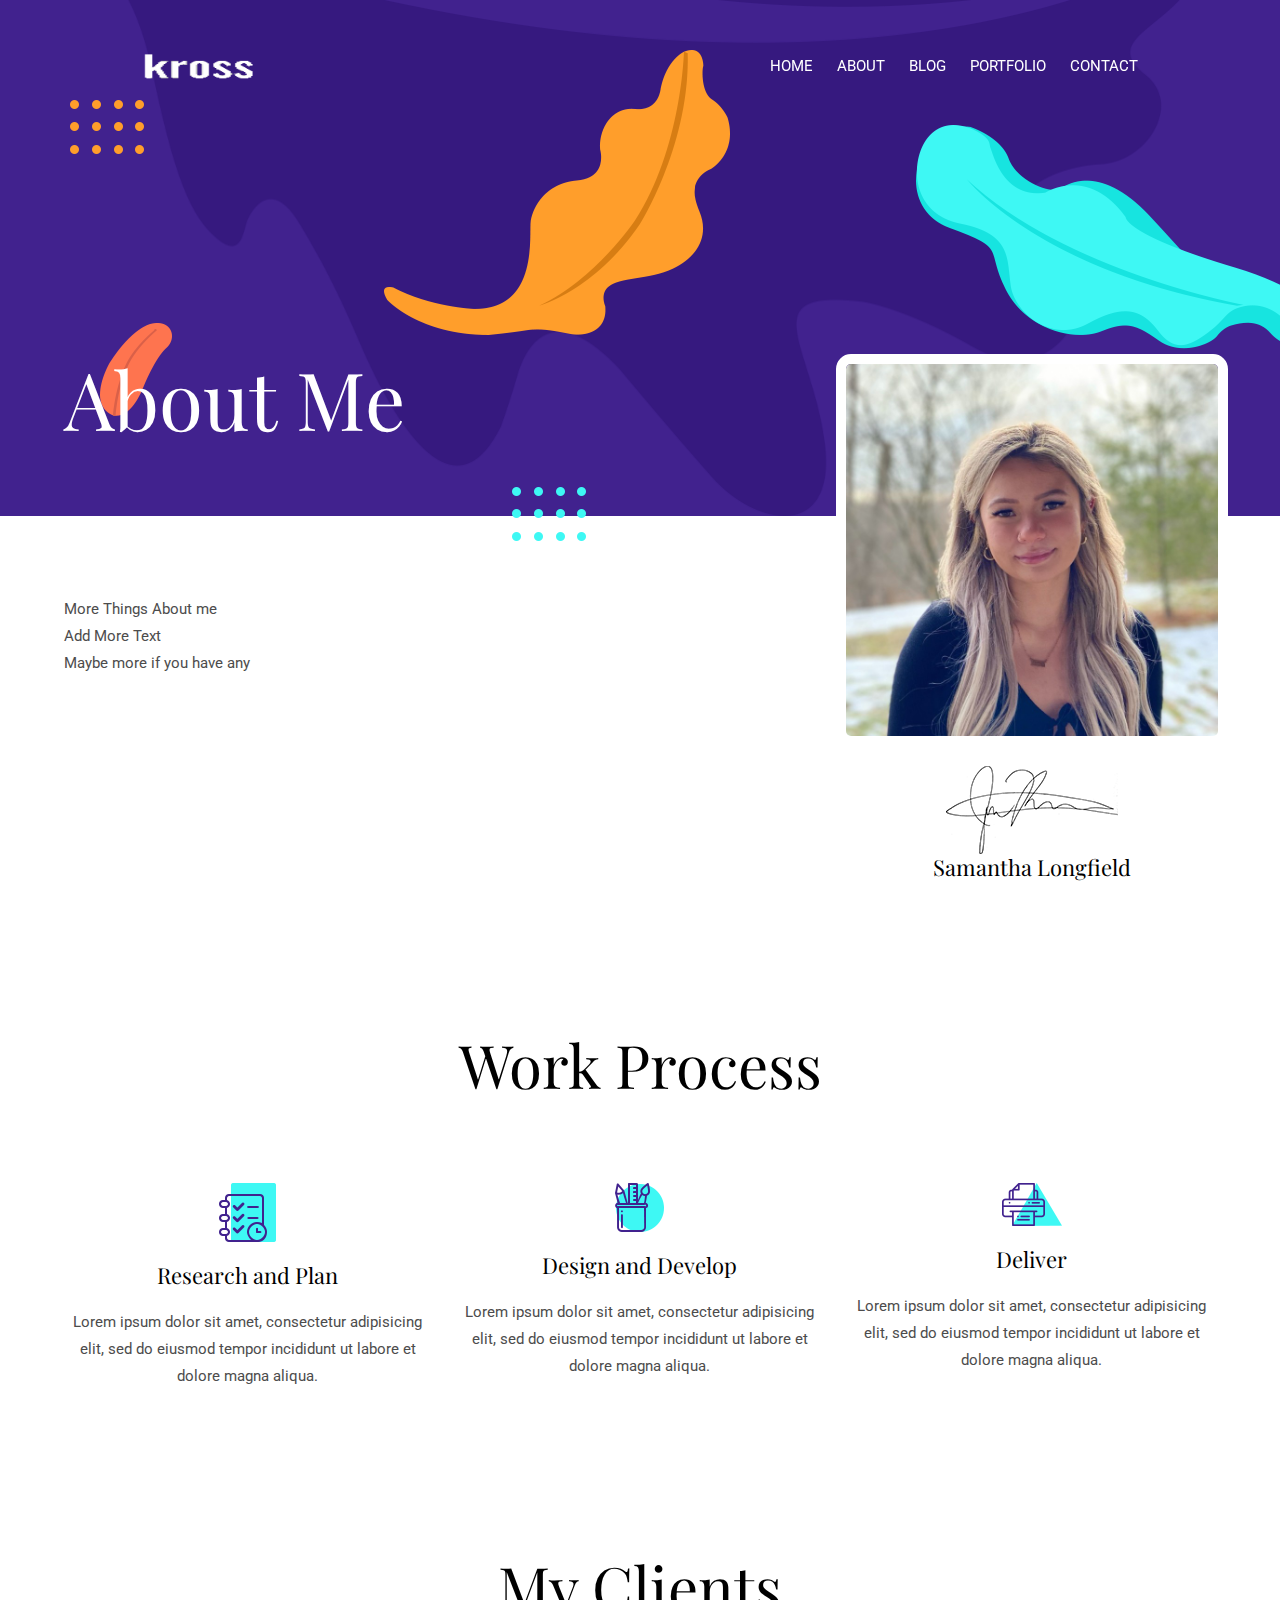
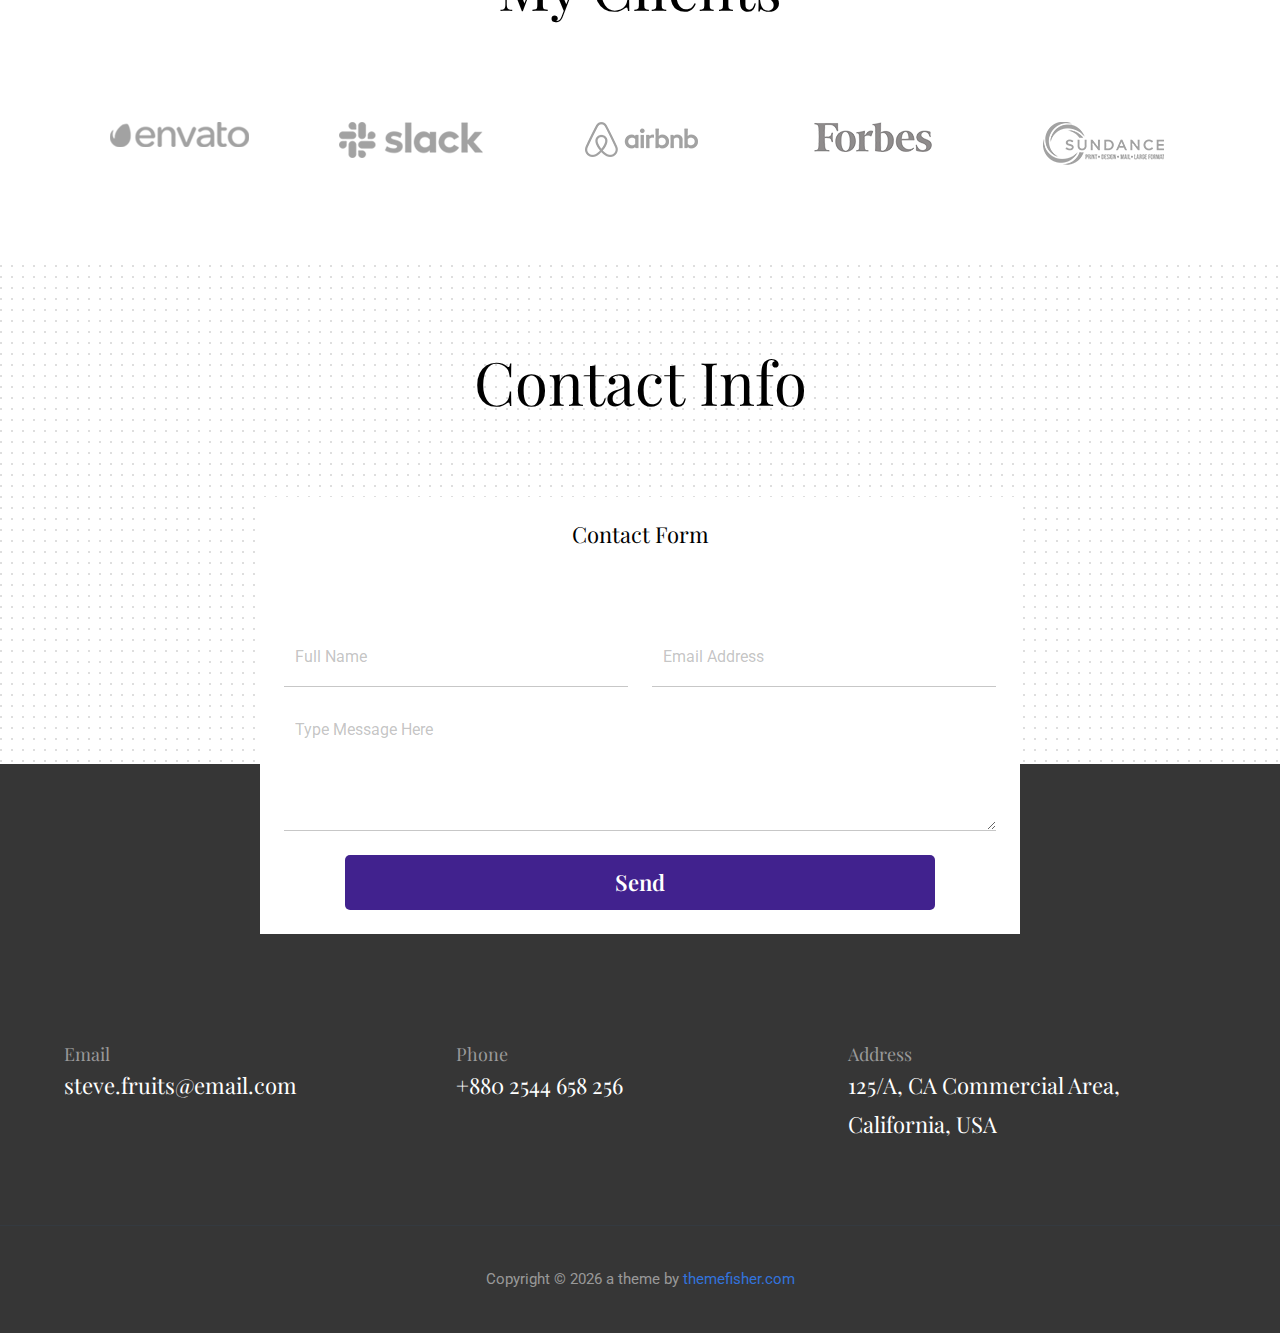
==== commit a4cf5c23: "Modified HTML Logic For Sam's Portfolio" ====
--- a/docs/about.html
+++ b/docs/about.html
@@ -82,22 +82,17 @@
   <div class="container">
     <div class="columns">
       <div class="column is-8-tablet">
-        <p>Lorem ipsum dolor sit amet, consectetur adipisicing elit, sed do eiusmod tempor incididunt ut labore et
-          dolore magna aliqua. Ut enim ad minim veniam, quis nostrud exercitation ullamco laboris nisi ut aliquip ex ea
-          commodo consequat.</p>
-        <p>Duis aute irure dolor in reprehenderit in voluptate velit esse cillum dolore eu fugiat nulla pariatur.
-          Excepteur sint occaecat cupidatat non proident.</p>
-        <p>Deserunt mollit anim id est laborum. Sed ut perspiciatis unde omnis iste natus error sit voluptatem
-          accusantium doloremque laudantium, totam rem aperiam, eaque ipsa quae ab illo inventore veritatis et quasi
-          architecto beatae vitae dicta sunt explicabo. Nemo enim ipsam voluptatem quia.</p>
+        <p>More Things About me </p>
+        <p>Add More Text</p>
+        <p>Maybe more if you have any</p>
       </div>
       <div class="col-md-4 has-text-centered drag-lg-top">
         <div class="shadow-down mb-20">
-          <img src="images/about/author.jpg" alt="author"
+          <img src="images/about/author.jfif" alt="author"
             class="image full-width rounded-lg border-thick is-border-white">
         </div>
         <img src="images/about/signature.png" alt="signature">
-        <h4>Johnathan Smith</h4>
+        <h4>Samantha Longfield</h4>
       </div>
     </div>
   </div>
@@ -134,7 +129,7 @@
 </section>
 <!-- ./Work Process -->
 
-<!-- team -->
+<!-- team --><!--
 <section class="section has-background-cover" data-background="images/backgrounds/team-bg.png">
   <div class="container">
     <div class="has-text-centered">
@@ -278,4 +273,4 @@
 <script src="js/script.js"></script>
 
 </body>
-</html>+</html>
